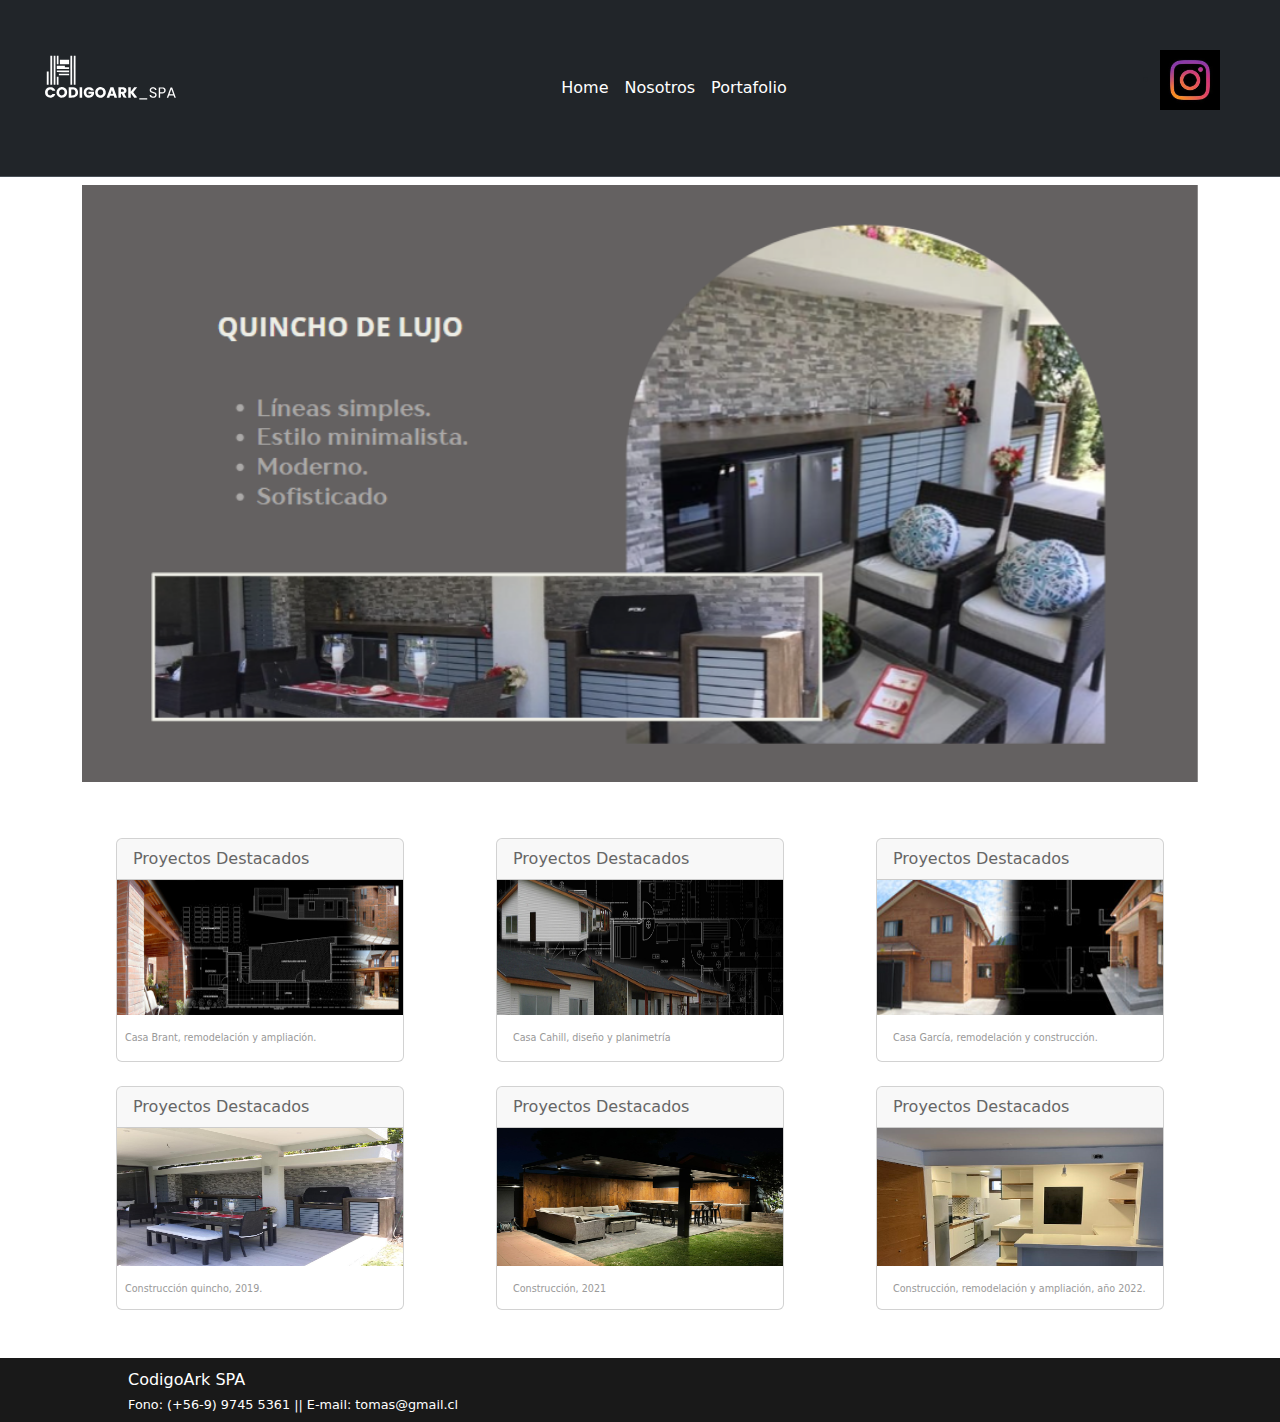
==== index.html @ f6d198fb "subiendo cambios" ====
<!doctype html>
<html lang="en">
  <head>
    <meta charset="utf-8">
    <meta name="viewport" content="width=device-width, initial-scale=1">
    <title>CodigoArk</title>
    <link href="https://cdn.jsdelivr.net/npm/bootstrap@5.3.3/dist/css/bootstrap.min.css" rel="stylesheet" integrity="sha384-QWTKZyjpPEjISv5WaRU9OFeRpok6YctnYmDr5pNlyT2bRjXh0JMhjY6hW+ALEwIH" crossorigin="anonymous">
    <link rel="stylesheet" href="./style.css">
  </head>
  <body>
    <nav class="navbar bg-dark navbar-expand-lg border-bottom border-body" data-bs-theme="dark">
      <div class="container-fluid">
          <img src="./img/logo.svg" alt="" class="navbar-brand logo" width="280" height="200">
        <button class="navbar-toggler" type="button" data-bs-toggle="collapse" data-bs-target="#navbarSupportedContent" aria-controls="navbarSupportedContent" aria-expanded="false" aria-label="Toggle navigation">
          <span class="navbar-toggler-icon"></span>
        </button>
        <div class="collapse navbar-collapse" id="navbarSupportedContent">
          <ul class="navbar-nav ms-auto me-auto mb-2 mb-lg-0">
            <li class="nav-item">
              <a class="nav-link active" aria-current="page" href="/index.html">Home</a>
            </li>
            <li class="nav-item">
              <a class="nav-link active" aria-current="page" href="/nosotros.html">Nosotros</a>
            </li>
            <li class="nav-item">
              <a class="nav-link active" href="/portafolio.html">Portafolio</a>
            </li>
          </ul>
          <ul>
            <li>
              <a class="nav-link active me-5" href="https://www.instagram.com/codigoark_spa/">
                <img src="./img/instagram.jpeg" alt="logo-instagram" width="60" height="60">
              </a>
            </li>
          </ul>
        </div>
      </div>
    </nav>

    <div class="container">
      <!--carrusel-->
      <div class="row mt-sm-2 carrusel-row">
        <div class="col-sm-12 col-md-12 col-lg-12 carrusel-container">
          <div id="carouselExampleSlidesOnly" class="carousel slide" data-bs-ride="carousel">
            <div class="carousel-inner">
              <div class="carousel-item active">
                <img src="./img/carrusel/img002.png" class="d-block w-100 img-carrusel" alt="...">
              </div>
              <div class="carousel-item">
                <img src="./img/carrusel/img003.png" class="d-block w-100 img-carrusel" alt="...">
              </div>
              <div class="carousel-item">
                <img src="./img/carrusel/img001.png" class="d-block w-100 img-carrusel" alt="...">
              </div>
              <div class="carousel-item">
                <img src="./img/carrusel/img004.png" class="d-block w-100 img-carrusel" alt="...">
              </div>
              <div class="carousel-item">
                <img src="./img/carrusel/img005.png" class="d-block w-100 img-carrusel" alt="...">
              </div>
              <div class="carousel-item">
                <img src="./img/carrusel/img006.png" class="d-block w-100 img-carrusel" alt="...">
              </div>
            </div>
          </div>
        </div>
      </div>
      <!--proyectos destacados 1 -->
      <div class="row mt-2">
            <div class="col-sm-12 col-md-12 col-lg-4 mb-3 mt-5">
                <div id="card" class="card ms-auto me-auto">
                    <div class="card-header proy-destacados-title">
                        Proyectos Destacados
                    </div>
                    <img src="./img/casa_brant_g.jpg" class="card-img-top img-destacada" alt="...">
                    <div class="card-body ps-2">
                        <p class="card-text text-destacados">Casa Brant, remodelación y ampliación.</p>
                    </div>
                </div>
            </div>
            <div class="col-sm-12 col-md-12 col-lg-4 mb-3 mt-5">
                <div id="card" class="card ms-auto me-auto">
                    <div class="card-header proy-destacados-title">
                        Proyectos Destacados
                    </div>
                    <img src="./img/casa-cahill.jpg" class="card-img-top img-destacada" alt="...">
                    <div class="card-body">
                        <p class="card-text text-destacados">Casa Cahill, diseño y planimetría</p>
                    </div>
                </div>
            </div>
            <div class="col-sm-12 col-md-12 col-lg-4 mb-3 mt-5">
                <div id="card" class="card ms-auto me-auto">
                    <div class="card-header proy-destacados-title">
                        Proyectos Destacados
                    </div>
                    <img src="./img/casa_garcia.jpg" class="card-img-top img-destacada" alt="Local-Belsport">
                    <div class="card-body">
                        <p class="card-text text-destacados">
                            Casa García, remodelación y construcción.
                        </p>
                    </div>
                </div>
            </div>
      </div>
      <!--proyectos destacados 2 -->
      <div class="row mt-2">
            <div class="col-sm-12 col-md-12 col-lg-4 mb-3">
                <div id="card" class="card ms-auto me-auto">
                    <div class="card-header proy-destacados-title">
                        Proyectos Destacados
                    </div>
                    <img src="./img/quincho-figueroa.jpeg" class="card-img-top img-destacada" alt="quincho-figueroa">
                    <div class="card-body ps-2">
                        <p class="card-text text-destacados">
                            Construcción quincho, 2019.
                        </p>
                    </div>
                </div>
            </div>
            <div class="col-sm-12 col-md-12 col-lg-4 mb-3">
                <div id="card" class="card ms-auto me-auto">
                    <div class="card-header proy-destacados-title">
                        Proyectos Destacados
                    </div>
                    <img src="./img/quincho-sarralde.jpg" class="card-img-top img-destacada" alt="quincho-sarralde">
                    <div class="card-body">
                        <p class="card-text text-destacados">Construcción, 2021</p>
                    </div>
                </div>
            </div>
            <div class="col-sm-12 col-md-12 col-lg-4 mb-3">
                <div id="card" class="card ms-auto me-auto">
                    <div class="card-header proy-destacados-title">
                        Proyectos Destacados
                    </div>
                    <img src="./img/cocina-luciana-paul.png" class="card-img-top img-destacada" alt="foto-cocina">
                    <div class="card-body">
                        <p class="card-text text-destacados">
                            Construcción, remodelación y ampliación, año 2022.
                        </p>
                    </div>
                </div>
            </div>
      </div>
        
    </div>

    <!--footer -->
        <footer>
          <h4 class="foot-title">CodigoArk SPA</h4>
          <h5 class="foot-msg">
            Fono: (+56-9) 9745 5361 || E-mail: tomas@gmail.cl
          </h5>
        </footer>

    <!--Bootstrap-->
    <script src="https://cdn.jsdelivr.net/npm/bootstrap@5.3.3/dist/js/bootstrap.bundle.min.js" integrity="sha384-YvpcrYf0tY3lHB60NNkmXc5s9fDVZLESaAA55NDzOxhy9GkcIdslK1eN7N6jIeHz" crossorigin="anonymous"></script>
    <script src="https://cdn.jsdelivr.net/npm/@popperjs/core@2.11.8/dist/umd/popper.min.js" integrity="sha384-I7E8VVD/ismYTF4hNIPjVp/Zjvgyol6VFvRkX/vR+Vc4jQkC+hVqc2pM8ODewa9r" crossorigin="anonymous"></script>
    <script src="https://cdn.jsdelivr.net/npm/bootstrap@5.3.3/dist/js/bootstrap.min.js" integrity="sha384-0pUGZvbkm6XF6gxjEnlmuGrJXVbNuzT9qBBavbLwCsOGabYfZo0T0to5eqruptLy" crossorigin="anonymous"></script>
  </body>
</html>
---- style.css ----
* {
    margin: 0;
    padding: 0;
    box-sizing: border-box;
}

.logo {
    width: 12rem;
    height: 10rem;
}

img.img-destacada {
    border-radius: 0 !important;
    height: 8.614rem;
}

div#card {
    width: 18rem; 
    height: 14rem;
}

div.proy-destacados-title {
        color: #666 !important;
        font-weight: 500;
}

p.text-destacados {
    color: #999 !important;
    font-weight: 400;
    font-size: 0.6rem;
    margin-top: auto;
    margin-bottom: auto;
}

footer {
    background-color: #000000e6;
    height: 4rem;
    padding-left: 8rem !important;
    padding-top: 0.7rem;
    margin-top: 2rem;
}

h4.foot-title {
    font-size: 1rem;
    font-weight: 500;
    color: #fff;
}

h5.foot-msg {
    font-size: 0.8rem;
    font-weight: 500;
    color: #fff;
}


/*nosotros*/
img#slider2 {
    width: 100%;
    background-color: #000;
    height: 350px;
    overflow: hidden;
}

h2.titulo-nosotros {
    font-weight: 700;
    color: #666;
}

h3.subtitulo-nosotros {
    font-weight: 400;
    color: #999;
}
/*Portafolio*/
div.portf-header {
    background-color: #666;
    color:#fff;
}
li.item-portafolio {
    color: #666;
}

div.proy-portf {
    height: 3rem;
}

div.section-ports {
    width: 10rem;
    position: -webkit-sticky; 
    position: sticky;
    top: 20rem;
}

h2 {
    font-weight: 700;
    color: #666;
}
/*contacto*/
div.icons {
    position: relative;
    text-align: center;
}
svg {
    width: 5rem;
    height: 5rem;
    margin-right: 2rem;
    margin-left: 2rem;
    margin-bottom: 1rem;
    display: inline-block;
}

h4.contacto {
    font-weight: 400;
    color: #999;
    font-size: 1rem;
}

/*Portafolio*/
div.portf-header {
    background-color: #666;
    color:#fff;
}
li.item-portafolio {
    color: #666;
}

div.proy-portf {
    height: 3rem;
}

div.section-ports {
    width: 10rem;
    position: -webkit-sticky; 
    position: sticky;
    top: 20rem;
}

h2 {
    font-weight: 700;
    color: #666;
}

p.text-destacados {
    color: #999 !important;
    font-weight: 400;
    font-size: 0.6rem;
    margin-top: auto;
    margin-bottom: auto;
}
/*contacto*/
div.icons {
    position: relative;
    text-align: center;
}
svg {
    width: 5rem;
    height: 5rem;
    margin-right: 2rem;
    margin-left: 2rem;
    margin-bottom: 1rem;
    display: inline-block;
}

h4.contacto {
    font-weight: 400;
    color: #999;
    font-size: 1rem;
}
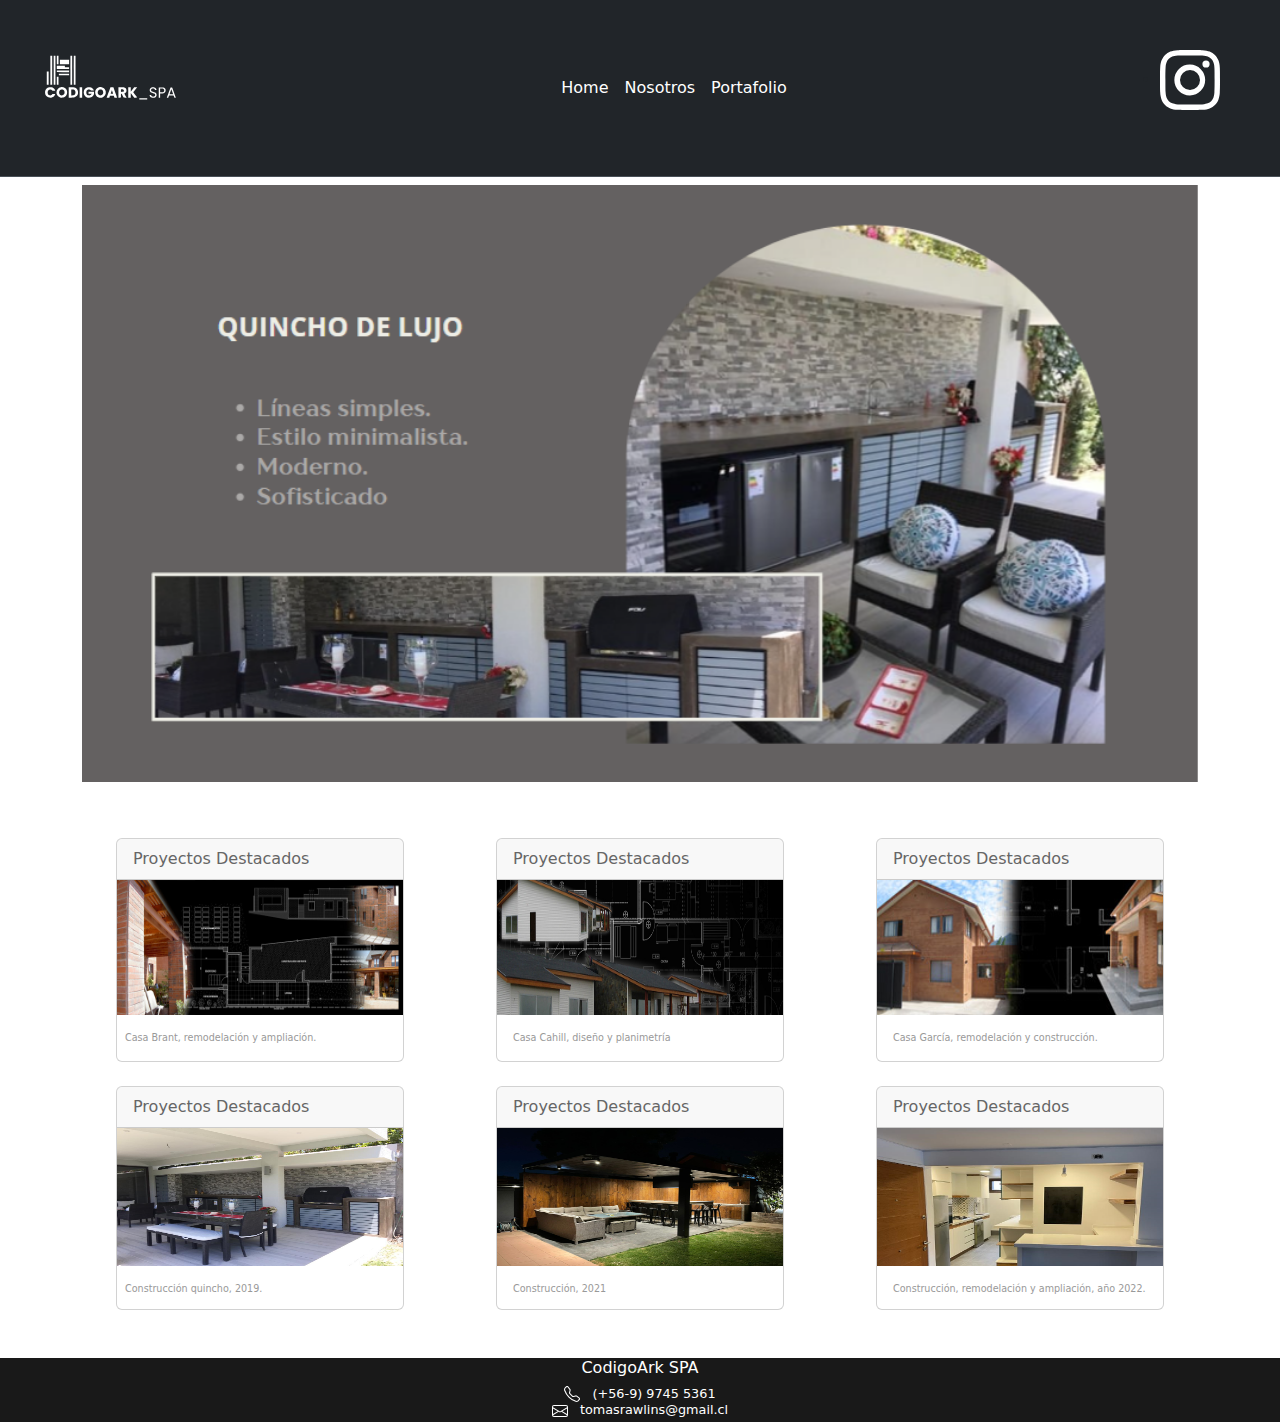
==== commit 297788fe: "subiendo cambios en footer" ====
--- a/index.html
+++ b/index.html
@@ -29,7 +29,7 @@
           <ul>
             <li>
               <a class="nav-link active me-5" href="https://www.instagram.com/codigoark_spa/">
-                <img src="./img/instagram.jpeg" alt="logo-instagram" width="60" height="60">
+                <img src="./img/instagram.svg" alt="logo-instagram" width="60" height="60">
               </a>
             </li>
           </ul>
@@ -147,11 +147,20 @@
     </div>
 
     <!--footer -->
-        <footer>
-          <h4 class="foot-title">CodigoArk SPA</h4>
-          <h5 class="foot-msg">
-            Fono: (+56-9) 9745 5361 || E-mail: tomas@gmail.cl
-          </h5>
+        <footer class="text-center p-0">
+          
+          
+            <h4 class="foot-title">CodigoArk SPA</h4>
+            <h5 class="foot-msg">
+              <div class="footer-info">
+                <img src="./img/telephone.svg" alt="ícono teléfono" class="me-2">
+                <span>(+56-9) 9745 5361</span>
+              </div>
+              <div class="footer-info">
+                <img src="./img/email.svg" alt="ícono email" class="me-2">
+                <span>tomasrawlins@gmail.cl</span>
+              </div>
+            </h5>
         </footer>
 
     <!--Bootstrap-->
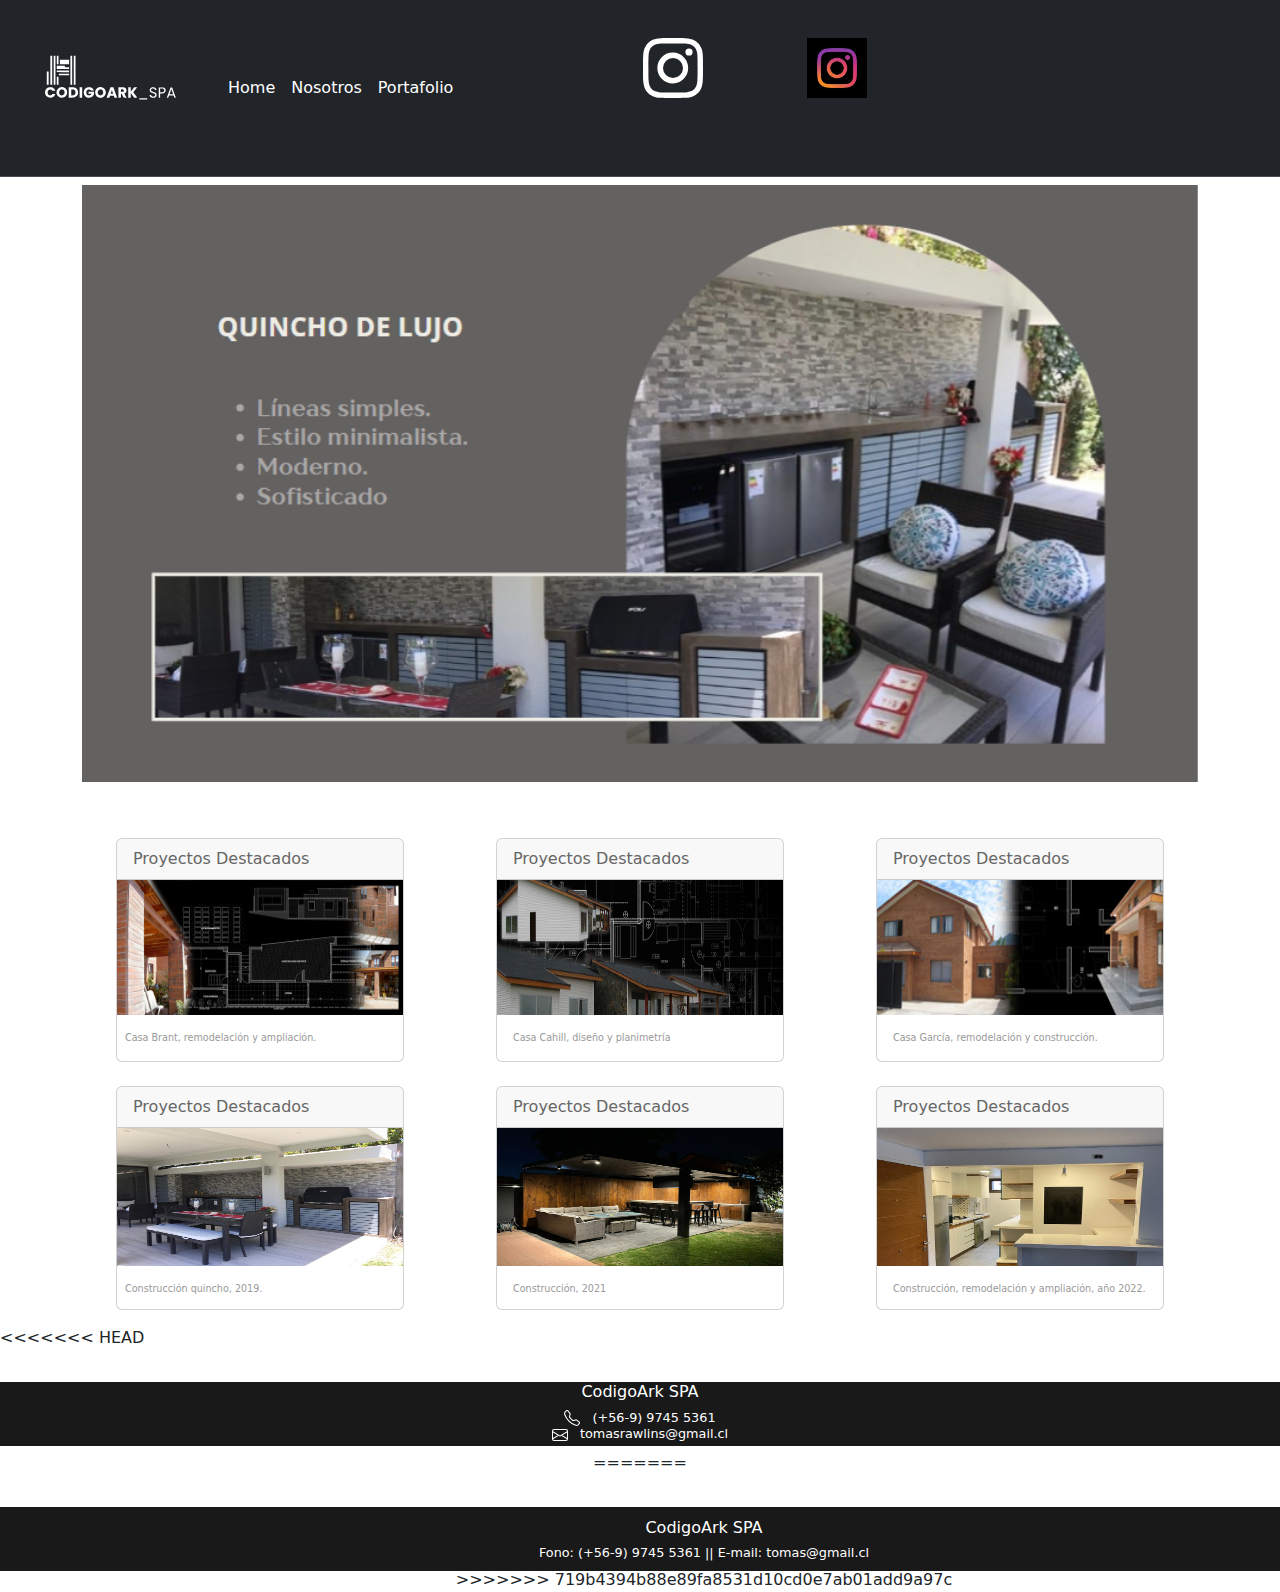
==== commit cb7660a5: "cambios footer" ====
--- a/index.html
+++ b/index.html
@@ -29,7 +29,11 @@
           <ul>
             <li>
               <a class="nav-link active me-5" href="https://www.instagram.com/codigoark_spa/">
+<<<<<<< HEAD
                 <img src="./img/instagram.svg" alt="logo-instagram" width="60" height="60">
+=======
+                <img src="./img/instagram.jpeg" alt="logo-instagram" width="60" height="60">
+>>>>>>> 719b4394b88e89fa8531d10cd0e7ab01add9a97c
               </a>
             </li>
           </ul>
@@ -147,6 +151,7 @@
     </div>
 
     <!--footer -->
+<<<<<<< HEAD
         <footer class="text-center p-0">
           
           
@@ -161,6 +166,13 @@
                 <span>tomasrawlins@gmail.cl</span>
               </div>
             </h5>
+=======
+        <footer>
+          <h4 class="foot-title">CodigoArk SPA</h4>
+          <h5 class="foot-msg">
+            Fono: (+56-9) 9745 5361 || E-mail: tomas@gmail.cl
+          </h5>
+>>>>>>> 719b4394b88e89fa8531d10cd0e7ab01add9a97c
         </footer>
 
     <!--Bootstrap-->
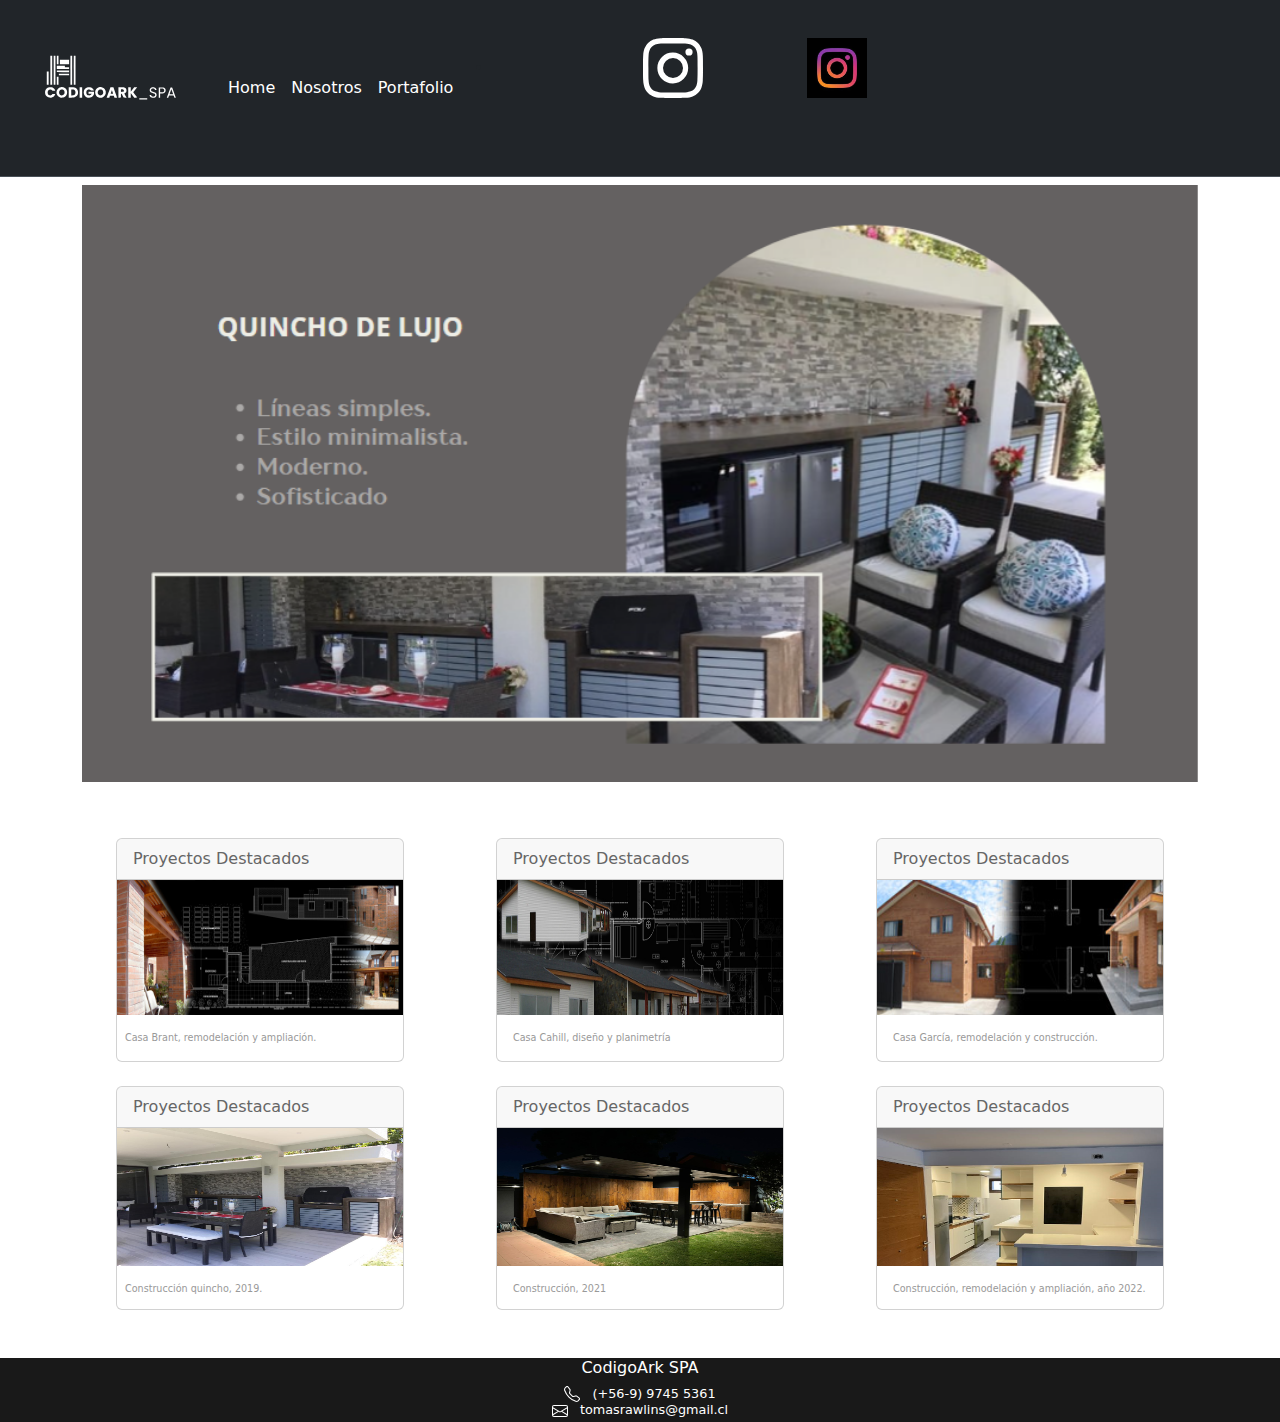
==== commit 9ae73548: "nuevo footer" ====
--- a/index.html
+++ b/index.html
@@ -151,10 +151,7 @@
     </div>
 
     <!--footer -->
-<<<<<<< HEAD
         <footer class="text-center p-0">
-          
-          
             <h4 class="foot-title">CodigoArk SPA</h4>
             <h5 class="foot-msg">
               <div class="footer-info">
@@ -166,13 +163,6 @@
                 <span>tomasrawlins@gmail.cl</span>
               </div>
             </h5>
-=======
-        <footer>
-          <h4 class="foot-title">CodigoArk SPA</h4>
-          <h5 class="foot-msg">
-            Fono: (+56-9) 9745 5361 || E-mail: tomas@gmail.cl
-          </h5>
->>>>>>> 719b4394b88e89fa8531d10cd0e7ab01add9a97c
         </footer>
 
     <!--Bootstrap-->
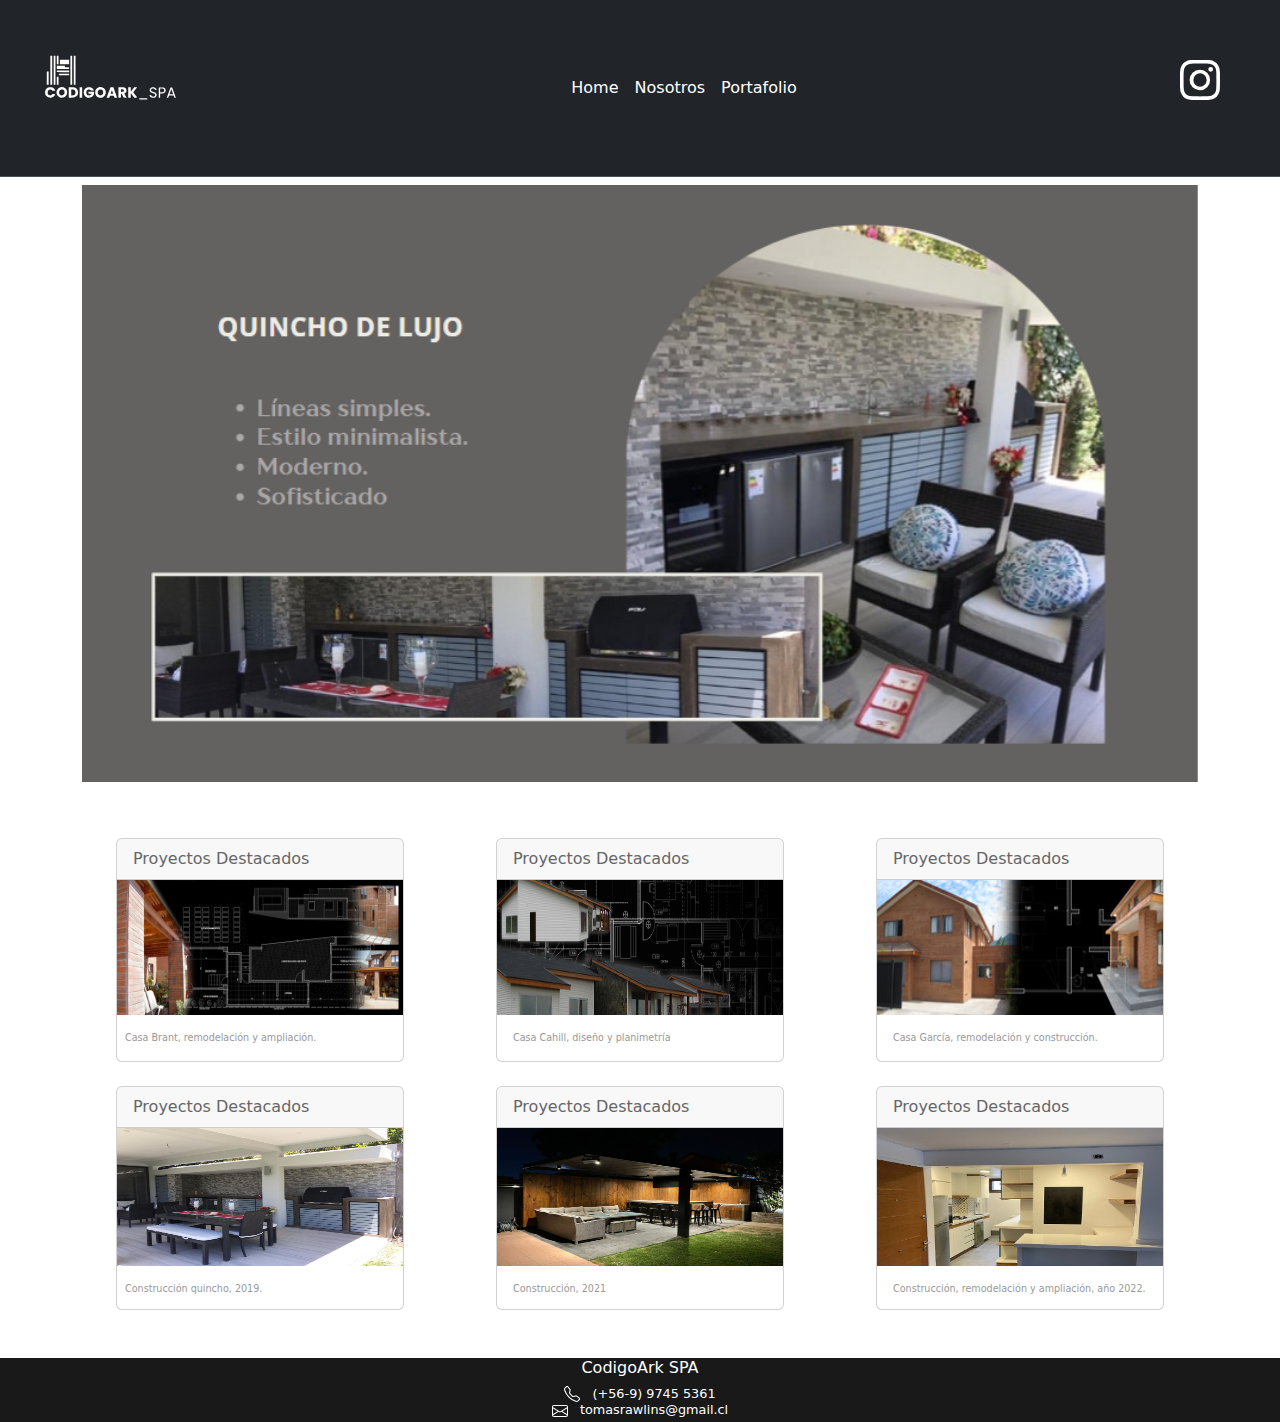
==== commit ce01db6f: "nav" ====
--- a/index.html
+++ b/index.html
@@ -29,11 +29,7 @@
           <ul>
             <li>
               <a class="nav-link active me-5" href="https://www.instagram.com/codigoark_spa/">
-<<<<<<< HEAD
-                <img src="./img/instagram.svg" alt="logo-instagram" width="60" height="60">
-=======
-                <img src="./img/instagram.jpeg" alt="logo-instagram" width="60" height="60">
->>>>>>> 719b4394b88e89fa8531d10cd0e7ab01add9a97c
+                <img src="./img/instagram.svg" alt="logo-instagram" width="40" height="40">
               </a>
             </li>
           </ul>
